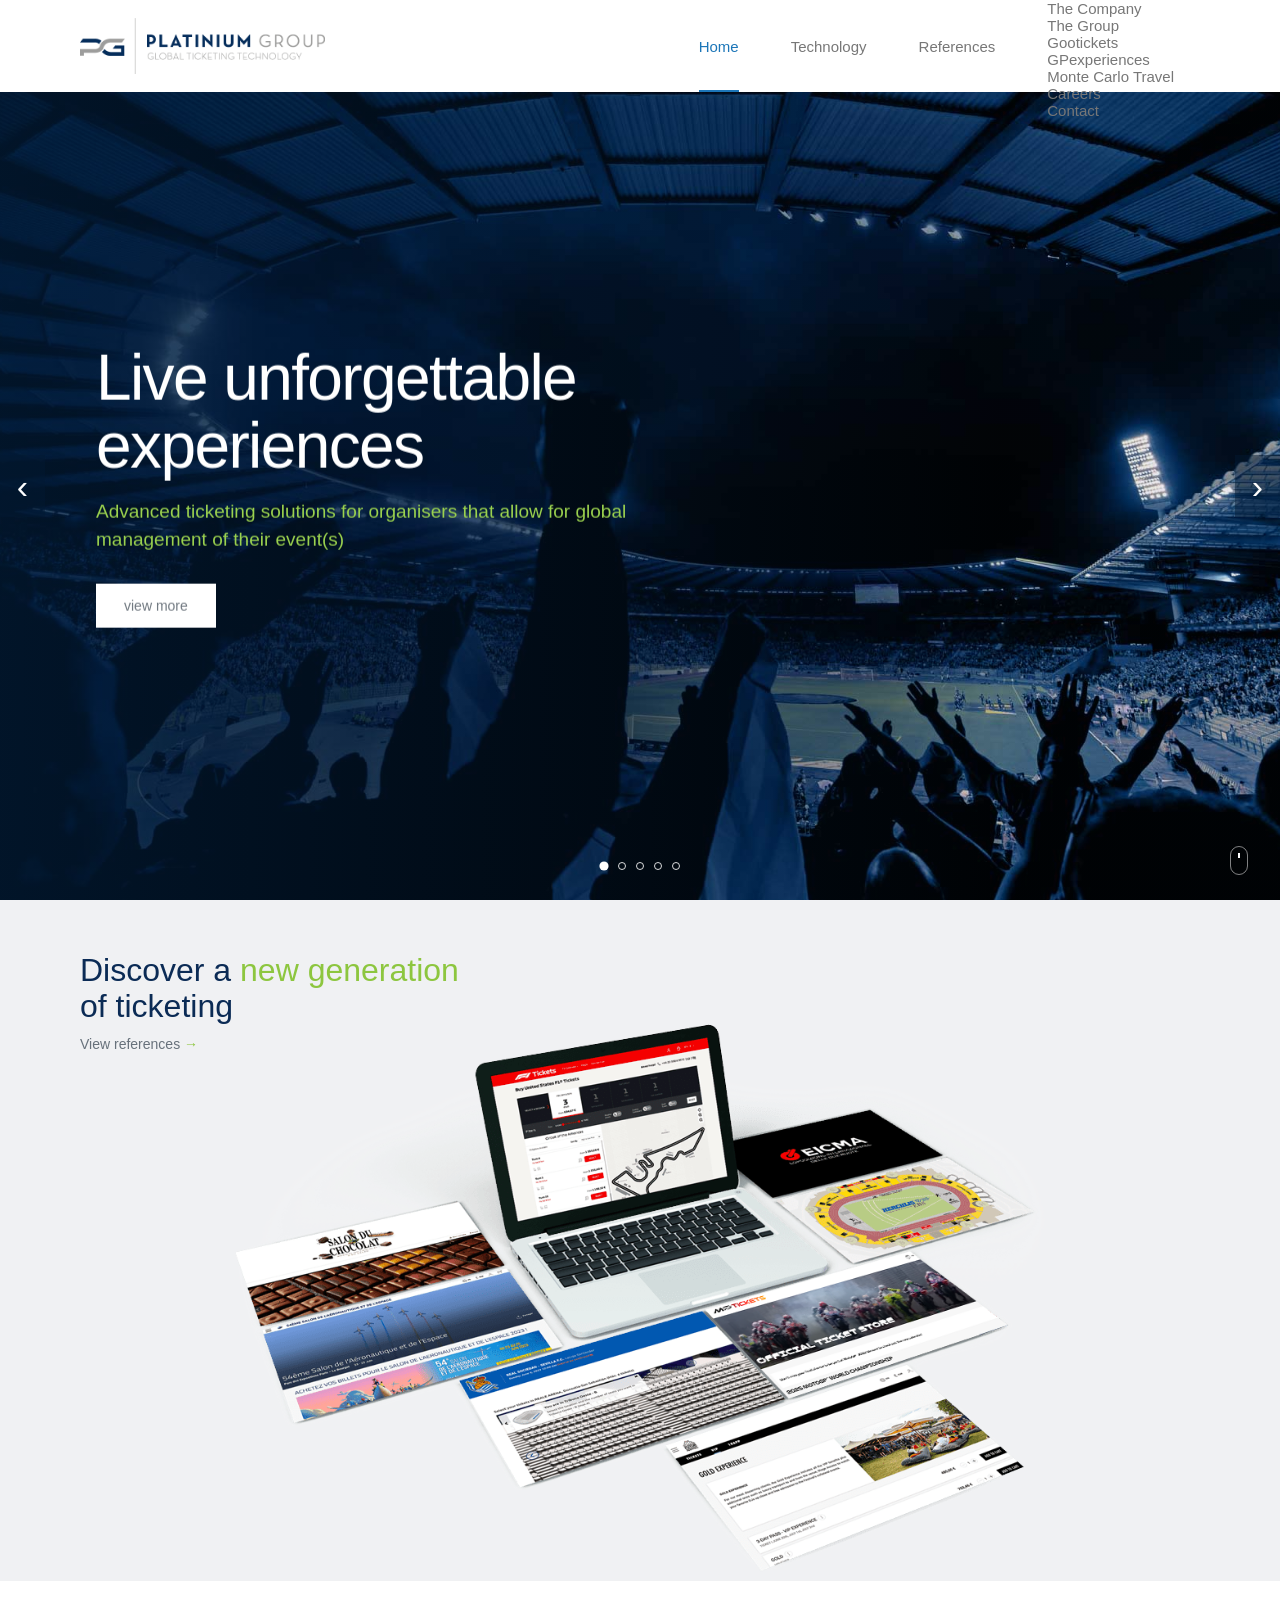
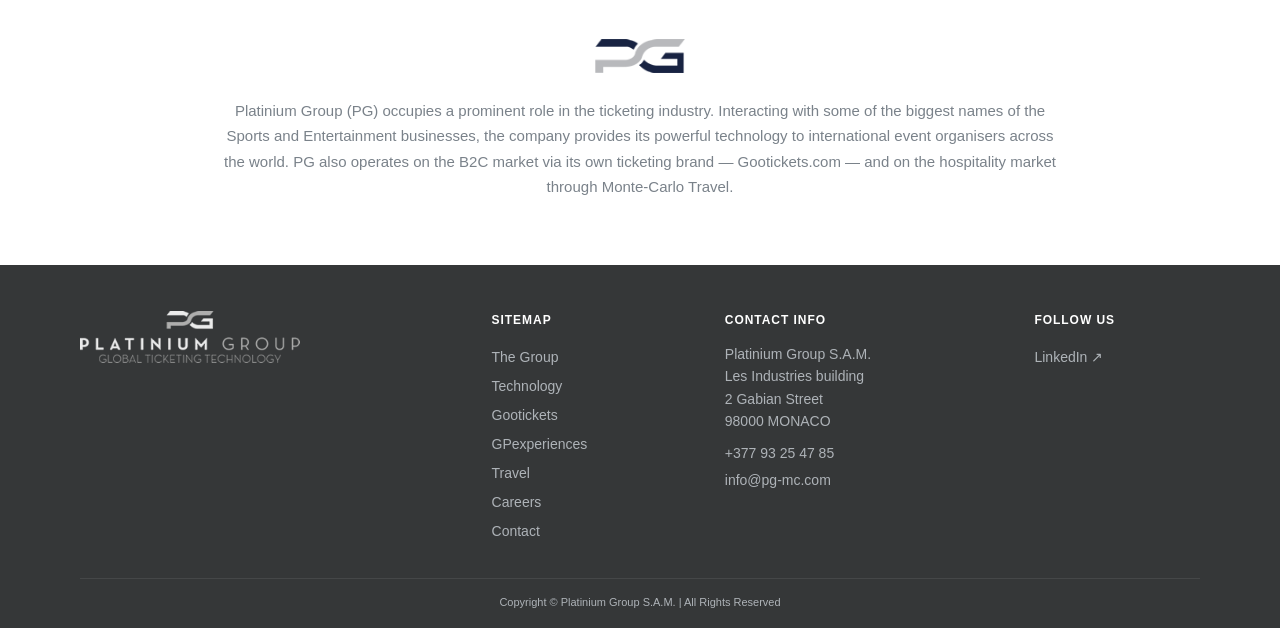
==== index.html @ 8158e59a "Add files via upload" ====
<!DOCTYPE html>

<html lang="en">
<head>
<meta charset="utf-8"/>
<meta content="width=device-width,initial-scale=1" name="viewport"/>

<title>Powerful ticketing software and web marketing | Platinium Group</title>
<link href="./home-assets/favicon.png" rel="icon" type="image/png"/>
<link href="./home-assets/style.css" rel="stylesheet"/>
<script async="" src="https://www.googletagmanager.com/gtag/js?id=G-PTPB17HDN8"></script><script>window.dataLayer=window.dataLayer||[];function gtag(){dataLayer.push(arguments)}gtag('js',new Date());gtag('config','G-PTPB17HDN8');</script><link href="./assets/shared-v6.css" rel="stylesheet"/><!-- SEO / Open Graph — migrated from the current pg-mc.com structure; page-specific copy retained for the static build. --><meta content="Platinium Group provides powerful ticketing technology, e-commerce, marketing and event solutions for leading sports and entertainment organisations." name="description"/><link href="https://www.pg-mc.com/" rel="canonical"/><meta content="en_US" property="og:locale"/><meta content="website" property="og:type"/><meta content="Powerful ticketing software and web marketing | Platinium Group" property="og:title"/><meta content="Platinium Group provides powerful ticketing technology, e-commerce, marketing and event solutions for leading sports and entertainment organisations." property="og:description"/><meta content="https://www.pg-mc.com/" property="og:url"/><meta content="Platinium Group" property="og:site_name"/><meta content="https://www.pg-mc.com/wp-content/uploads/2017/04/Platinium-Group2.png" property="og:image"/><meta content="summary_large_image" name="twitter:card"/><meta content="Powerful ticketing software and web marketing | Platinium Group" name="twitter:title"/><meta content="Platinium Group provides powerful ticketing technology, e-commerce, marketing and event solutions for leading sports and entertainment organisations." name="twitter:description"/><meta content="https://www.pg-mc.com/wp-content/uploads/2017/04/Platinium-Group2.png" name="twitter:image"/><!-- Analytics — existing GA4 property preserved. --></head>
<body>
<header class="site-header v6"><div class="header-inner"><a class="brand" href="./"><img alt="Platinium Group" src="./home-assets/img/Platinium-Group2-retina.png"/></a><button aria-label="Open navigation" class="menu-toggle"><span></span><span></span><span></span></button><nav class="main-nav"><a class="active" href="./">Home</a><a class="" href="./technology/">Technology</a><a class="" href="./references/">References</a><div class="nav-company"><a class="" href="./the-group/">The Company</a><div class="company-submenu"><a href="./the-group/">The Group</a><a href="./gootickets/">Gootickets</a><a href="./gpexperiences/">GPexperiences</a><a href="./travel/">Monte Carlo Travel</a><a href="./careers/">Careers</a><a href="./contact/">Contact</a></div></div></nav></div></header>
<main>
<section aria-label="Platinium Group highlights" class="hero-slider">
<article class="slide active"><img alt="" aria-hidden="true" class="slide-bg" src="./home-assets/img/statium-emotion-AdobeStock_255722600.jpg"/>
<div class="slide-content"><h1>Live unforgettable<br/><strong>experiences</strong></h1><p>Advanced ticketing solutions for organisers that allow for global management of their event(s)</p><a class="cta" href="./technology/">view more</a></div>
</article>
<article class="slide"><img alt="" aria-hidden="true" class="slide-bg" src="./home-assets/img/Mticket-exhibition-mobile-1.jpg"/>
<div class="slide-content"><h1>Innovating solution</h1><p>A software adapted to all ticketing markets (Sports, Clubs, Festivals, International Fairs, Entertainment, …)</p><a class="cta" href="./technology/">view more</a></div>
</article>
<article class="slide"><img alt="" aria-hidden="true" class="slide-bg" src="./home-assets/img/etickets-paper-MR_2020_Portugal_Saturday_051.jpg"/>
<div class="slide-content"><h1>A tailor-made<br/><strong>technology</strong></h1><p>and a team of dedicated experts who co-build with organizers the ticketing solutions that meet their needs and strategy</p><a class="cta" href="./technology/">view more</a></div>
</article>
<article class="slide"><img alt="" aria-hidden="true" class="slide-bg" src="./home-assets/img/Cashless-globelet-reusable-SZ_K7wC54cs-unsplash.jpg"/>
<div class="slide-content"><h1>N°1 Motorsport<br/><strong>tickets provider</strong></h1><p>Formula 1®, MotoGP™, WorldSBK...</p><a class="cta" href="./technology/">view references</a></div>
</article>
<article class="slide"><img alt="" aria-hidden="true" class="slide-bg" src="./home-assets/img/other-services-1.jpg"/>
<div class="slide-content"><h1>Unlock the Power<br/><strong>of Your Business</strong></h1><p>Cutting-Edge Marketing and Analytics Solutions</p><a class="cta" href="./technology/">view more</a></div>
</article>
<button aria-label="Previous slide" class="slider-arrow prev"><span>‹</span></button>
<button aria-label="Next slide" class="slider-arrow next"><span>›</span></button>
<div aria-label="Slider pagination" class="slider-pagination"></div>
<div class="scroll-cue"><span></span></div>
</section>
<section class="discover">
<div class="discover-inner">
<div class="discover-heading reveal"><h2>Discover a <em>new generation</em><br/>of ticketing</h2><a href="./references/">View references <span>→</span></a></div>
<div class="discover-visual reveal"><img alt="Platinium Group ticketing technology interfaces" src="./home-assets/img/references-v2-110-min-1.png"/></div>
</div>
</section>
<section class="about">
<div class="about-inner reveal">
<img alt="PG" class="pg-mark" src="./home-assets/img/PG_only.png"/>
<p>Platinium Group (PG) occupies a prominent role in the ticketing industry. Interacting with some of the biggest names of the Sports and Entertainment businesses, the company provides its powerful technology to international event organisers across the world. PG also operates on the B2C market via its own ticketing brand — Gootickets.com — and on the hospitality market through Monte-Carlo Travel.</p>
</div>
</section>
</main>
<footer class="footer-v6"><div class="footer-inner"><img alt="Platinium Group" src="./home-assets/img/Platinium-Group3.fw.png"/><div><b>Sitemap</b><a href="./the-group/">The Group</a><a href="./technology/">Technology</a><a href="./gootickets/">Gootickets</a><a href="./gpexperiences/">GPexperiences</a><a href="./travel/">Travel</a><a href="./careers/">Careers</a><a href="./contact/">Contact</a></div><div><b>Contact Info</b><p>Platinium Group S.A.M.<br/>Les Industries building<br/>2 Gabian Street<br/>98000 MONACO</p><p>+377 93 25 47 85<br/><a href="mailto:info@pg-mc.com">info@pg-mc.com</a></p></div><div><b>Follow us</b><a href="https://www.linkedin.com/company/platinium-group-sam" rel="noopener" target="_blank">LinkedIn ↗</a></div></div><div class="copyright">Copyright © Platinium Group S.A.M. | All Rights Reserved</div></footer>
<script src="./home-assets/app.js"></script>
<script src="./assets/shared-v6.js"></script></body></html>
---- home-assets/style.css ----
:root{--blue:#062b56;--green:#8dc63f;--text:#68717a;--header:92px;--max:1120px}*{box-sizing:border-box}html{scroll-behavior:smooth}body{margin:0;font-family:Arial,'Helvetica Neue',sans-serif;color:var(--blue);background:#fff;-webkit-font-smoothing:antialiased}a{text-decoration:none;color:inherit}img{display:block;max-width:100%}.site-header{height:var(--header);background:#fff;position:absolute;z-index:50;left:0;right:0;top:0}.header-inner{height:100%;width:min(var(--max),calc(100% - 52px));margin:auto;display:flex;align-items:center}.brand{margin-right:auto}.brand img{width:245px;height:auto}.main-nav{height:100%;display:flex;align-items:stretch}.main-nav a{display:flex;align-items:center;padding:0 26px;font-size:13px;color:#777;position:relative;transition:color .25s}.main-nav a:after{content:"";height:2px;background:#1c76b8;position:absolute;left:50%;right:50%;bottom:0;transition:.25s}.main-nav a:hover,.main-nav a.active{color:#1c76b8}.main-nav a:hover:after,.main-nav a.active:after{left:26px;right:26px}.menu-toggle{display:none}.hero-slider{height:100vh;min-height:680px;position:relative;overflow:hidden;background:#031b37}.slide{position:absolute;inset:0;padding-top:var(--header);opacity:0;visibility:hidden;transition:opacity 1s ease,visibility 1s;background-image:var(--bg);background-size:cover;background-position:center}.slide:before{content:"";position:absolute;inset:0;background:linear-gradient(90deg,rgba(2,30,60,.68) 0%,rgba(2,30,60,.32) 48%,rgba(2,30,60,.08) 78%)}.slide.active{opacity:1;visibility:visible}.slide-content{position:absolute;z-index:2;left:max(7.5vw,calc((100vw - var(--max))/2));top:54%;transform:translateY(-50%);width:min(620px,75vw);color:#fff}.slide-content h1{font-size:52px;line-height:1.06;letter-spacing:-.025em;font-weight:300;margin:0 0 17px;opacity:0;transform:translateY(30px);filter:blur(5px)}.slide-content h1 strong{font-weight:300}.slide-content p{font-size:17px;line-height:1.38;color:#9bd24f;max-width:590px;margin:0 0 29px;opacity:0;transform:translateY(22px)}.slide-content .cta{display:inline-block;background:#fff;color:#717981;text-transform:lowercase;font-size:10px;padding:12px 24px;opacity:0;transform:translateY(16px);transition:background .25s,color .25s,transform .25s}.slide.active h1{animation:textIn .85s .22s cubic-bezier(.2,.75,.2,1) forwards}.slide.active p{animation:textIn .75s .4s cubic-bezier(.2,.75,.2,1) forwards}.slide.active .cta{animation:textIn .65s .56s cubic-bezier(.2,.75,.2,1) forwards}.slide-content .cta:hover{background:var(--green);color:#fff;transform:translateY(-2px)!important}@keyframes textIn{to{opacity:1;transform:translateY(0);filter:blur(0)}}.slider-arrow{position:absolute;z-index:5;top:54%;transform:translateY(-50%);width:45px;height:62px;border:0;background:rgba(3,26,51,.48);color:#fff;cursor:pointer;transition:background .25s}.slider-arrow:hover{background:rgba(3,26,51,.78)}.slider-arrow span{font-size:34px;font-weight:200;line-height:1}.prev{left:0}.next{right:0}.slider-pagination{position:absolute;z-index:6;left:50%;bottom:30px;transform:translateX(-50%);display:flex;gap:10px}.slider-pagination button{width:8px;height:8px;padding:0;border-radius:50%;border:1px solid rgba(255,255,255,.85);background:transparent;cursor:pointer;transition:.25s}.slider-pagination button.active{background:#fff;transform:scale(1.15)}.scroll-cue{position:absolute;z-index:5;right:32px;bottom:25px;width:18px;height:29px;border:1px solid #ffffff80;border-radius:10px}.scroll-cue span{position:absolute;width:2px;height:5px;background:#fff;left:7px;top:6px;animation:scroll 1.8s infinite}@keyframes scroll{0%{opacity:0;transform:translateY(0)}30%{opacity:1}100%{opacity:0;transform:translateY(10px)}}.discover{background:#f0f1f3;min-height:515px;padding:52px 0 0;overflow:hidden}.discover-inner{width:min(var(--max),calc(100% - 52px));margin:auto}.discover-heading{position:relative;z-index:2}.discover h2{font-size:28px;line-height:1.14;font-weight:400;margin:0;color:#0b2b55}.discover h2 em{font-style:normal;color:var(--green)}.discover-heading>a{display:inline-block;margin-top:11px;font-size:10px;color:#67717b}.discover-heading>a span{color:var(--green);font-size:14px}.discover-visual{margin:-32px auto 0;width:min(900px,84vw)}.discover-visual img{width:100%}.about{padding:58px 0 65px;background:#fff}.about-inner{width:min(850px,calc(100% - 52px));margin:auto;text-align:center}.pg-mark{width:90px;margin:0 auto 25px}.about p{font-size:13px;line-height:1.75;color:#7a828a;margin:0}footer{background:#353738;color:#aeb3b8;padding:46px 0 18px;font-size:11px}.footer-inner{width:min(var(--max),calc(100% - 52px));margin:auto;display:grid;grid-template-columns:1.4fr .7fr 1fr .65fr;gap:55px}.footer-inner>img{width:220px;opacity:.9}.footer-inner b{display:block;color:#fff;text-transform:uppercase;letter-spacing:.08em;font-size:10px;margin-bottom:12px}.footer-inner a{display:block;padding:3px 0}.footer-inner a:hover{color:#fff}.footer-inner p{line-height:1.6;margin:0 0 10px}.copyright{width:min(var(--max),calc(100% - 52px));margin:32px auto 0;padding-top:15px;border-top:1px solid #ffffff14;text-align:center;font-size:9px}.reveal{opacity:0;transform:translateY(22px);transition:opacity .75s ease,transform .75s ease}.reveal.visible{opacity:1;transform:none}@media(max-width:800px){:root{--header:72px}.brand img{width:205px}.menu-toggle{display:flex;margin-left:auto;width:34px;height:30px;border:0;background:none;flex-direction:column;justify-content:center;gap:5px}.menu-toggle span{display:block;width:25px;height:2px;background:var(--blue)}.main-nav{position:absolute;top:72px;left:0;right:0;height:auto;background:#fff;display:none;flex-direction:column;padding:10px 26px 18px;box-shadow:0 16px 30px #001b3620}.main-nav.open{display:flex}.main-nav a{padding:13px 0;border-bottom:1px solid #eee}.main-nav a:after{display:none}.hero-slider{min-height:600px}.slide-content{left:40px;width:calc(100vw - 80px);top:54%}.slide-content h1{font-size:42px}.slide-content p{font-size:15px}.discover{min-height:440px}.discover-visual{margin-top:18px;width:100%}.footer-inner{grid-template-columns:1fr 1fr}}@media(max-width:520px){.header-inner,.discover-inner,.footer-inner,.copyright{width:calc(100% - 32px)}.hero-slider{height:100svh;min-height:560px}.slide{background-position:center}.slide-content{left:28px;width:calc(100vw - 56px)}.slide-content h1{font-size:34px}.slide-content p{font-size:14px}.slider-arrow{width:32px;height:48px}.slider-pagination{bottom:20px}.scroll-cue{display:none}.discover{padding-top:40px}.discover h2{font-size:24px}.about-inner{width:calc(100% - 38px)}.footer-inner{grid-template-columns:1fr;gap:30px}}@media(prefers-reduced-motion:reduce){*{animation:none!important;transition:none!important}.slide.active h1,.slide.active p,.slide.active .cta,.reveal{opacity:1;transform:none;filter:none}}

/* V5.1 — readability + robust slide media */
.slide{background-image:none!important}
.slide-bg{position:absolute;inset:var(--header) 0 0;width:100%;height:calc(100% - var(--header));object-fit:cover;object-position:center;z-index:0;transform:scale(1.01);transition:transform 7s ease}
.slide.active .slide-bg{transform:scale(1.045)}
.slide:before{z-index:1;top:var(--header)}
.main-nav a{font-size:15px}
.slide-content .cta{font-size:13px;padding:13px 25px}
.discover-heading>a{font-size:13px}
.about p{font-size:15px;line-height:1.7}
footer{font-size:14px;line-height:1.5}
.footer-inner b{font-size:12px;margin-bottom:14px}
.footer-inner a{padding:4px 0}
.copyright{font-size:12px}
@media(max-width:800px){.main-nav a{font-size:15px}.slide-content .cta{font-size:13px}.about p{font-size:14px}footer{font-size:13px}}
/* V6 typography + motion */
.slide-content h1{font-size:clamp(58px,5vw,72px)}.slide-content p{font-size:19px;line-height:1.5;max-width:650px}.slide-content .cta{font-size:14px;padding:14px 28px}.main-nav a{font-size:15px}.discover h2{font-size:32px}.discover-heading>a{font-size:14px}.about p{font-size:15px}footer{font-size:14px}.footer-inner b{font-size:12px}.copyright{font-size:11px}
@media(max-width:800px){.slide-content h1{font-size:46px}.slide-content p{font-size:17px}}
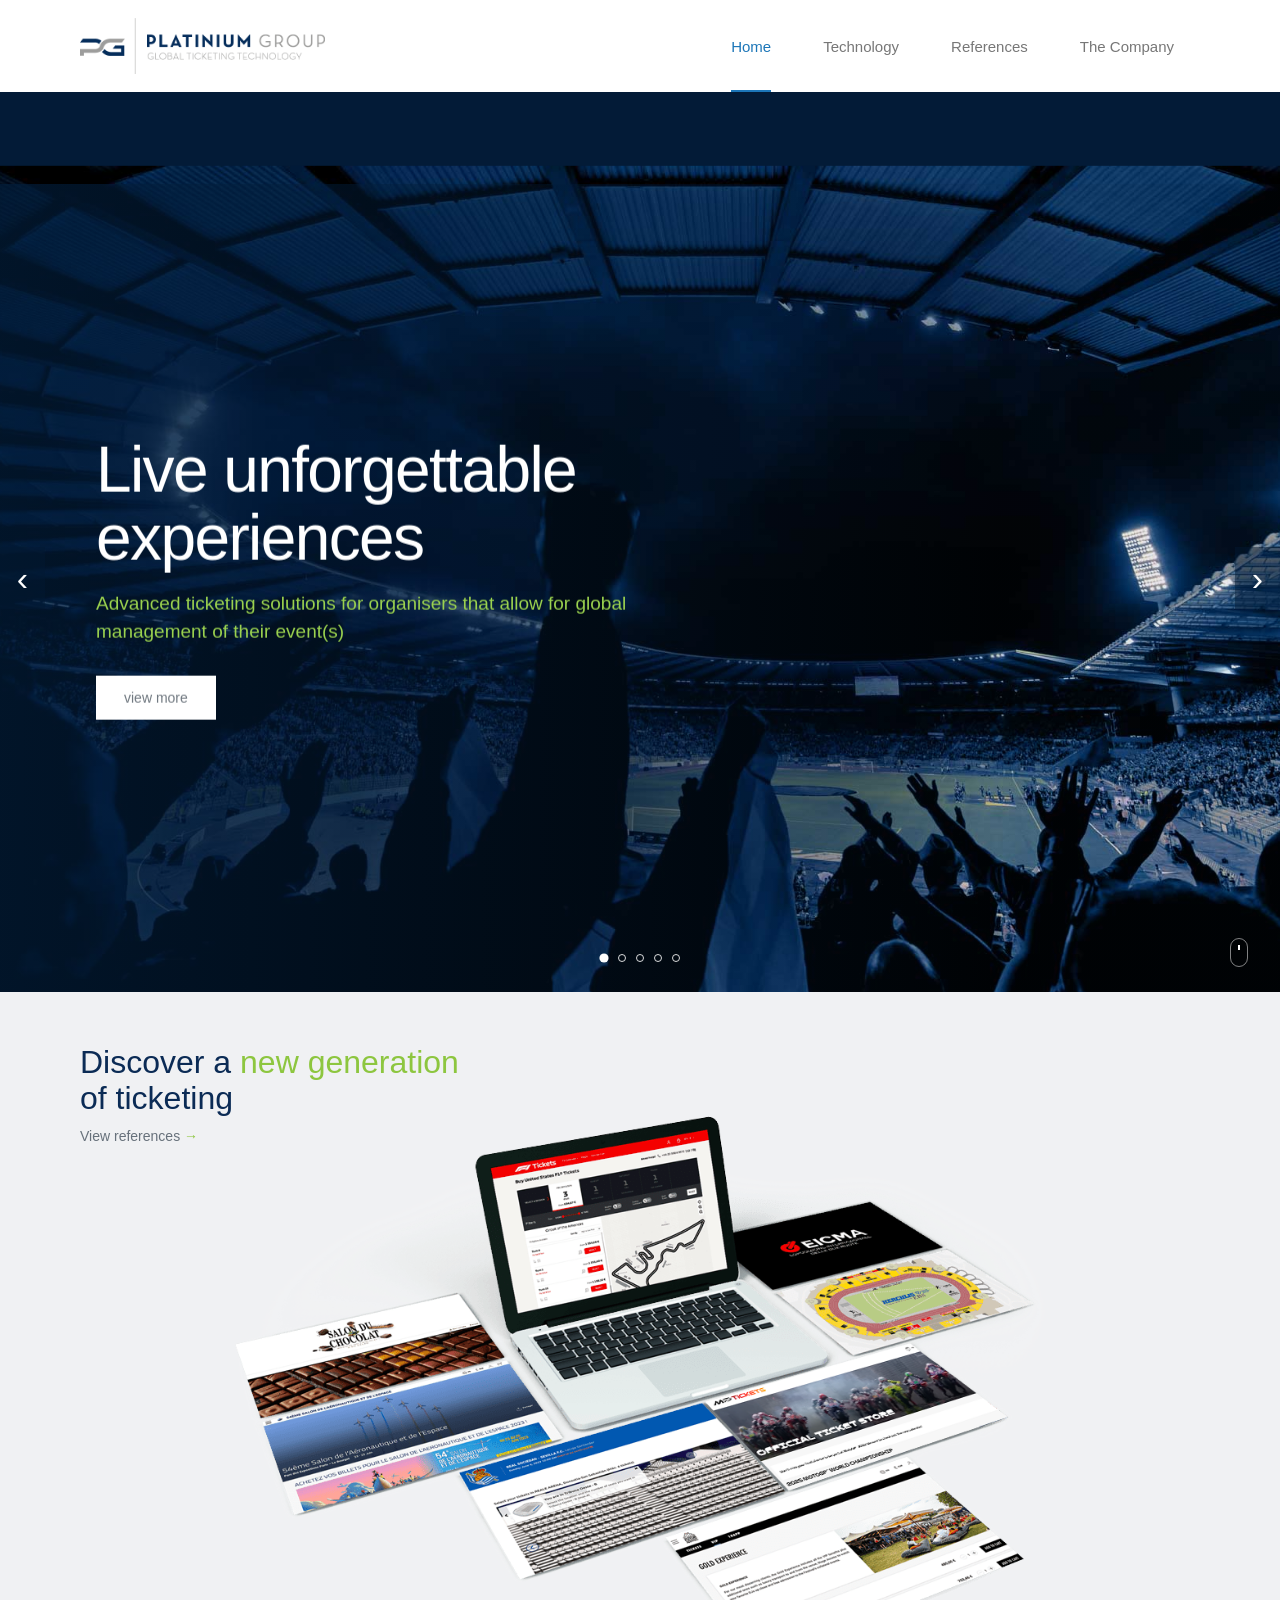
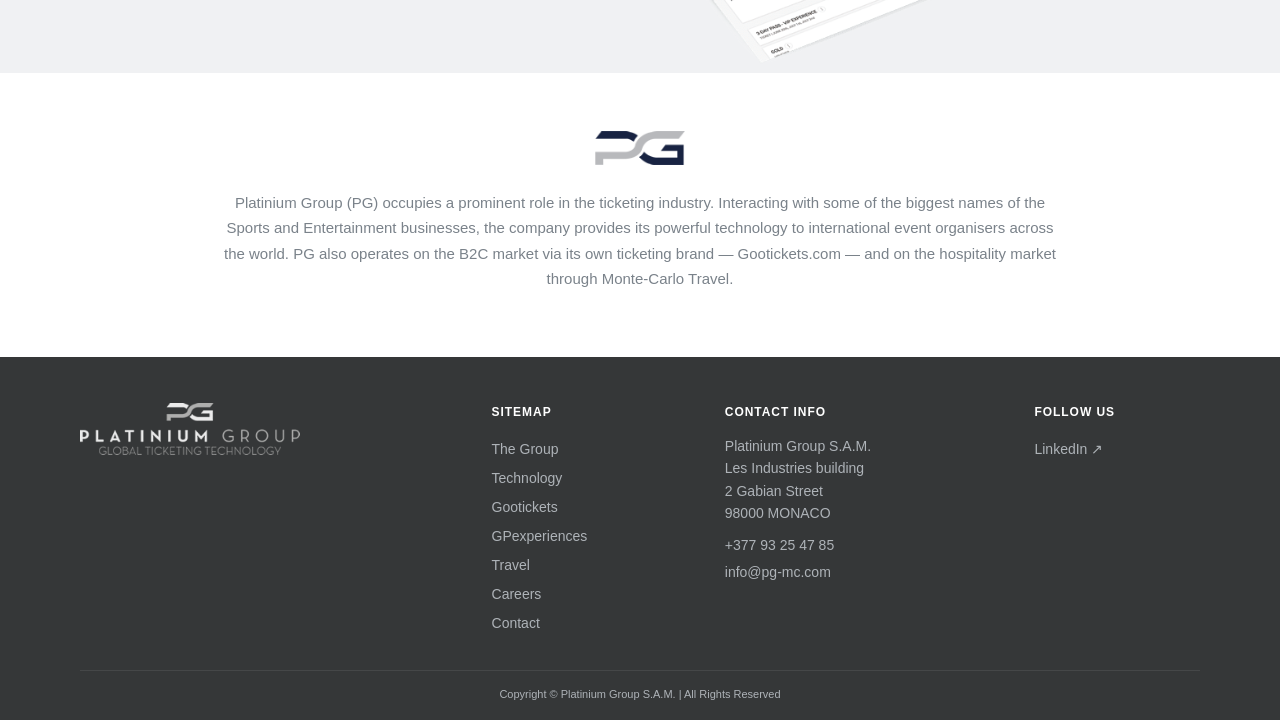
==== commit 76b33354: "Add files via upload" ====
--- a/index.html
+++ b/index.html
@@ -48,4 +48,4 @@
 </main>
 <footer class="footer-v6"><div class="footer-inner"><img alt="Platinium Group" src="./home-assets/img/Platinium-Group3.fw.png"/><div><b>Sitemap</b><a href="./the-group/">The Group</a><a href="./technology/">Technology</a><a href="./gootickets/">Gootickets</a><a href="./gpexperiences/">GPexperiences</a><a href="./travel/">Travel</a><a href="./careers/">Careers</a><a href="./contact/">Contact</a></div><div><b>Contact Info</b><p>Platinium Group S.A.M.<br/>Les Industries building<br/>2 Gabian Street<br/>98000 MONACO</p><p>+377 93 25 47 85<br/><a href="mailto:info@pg-mc.com">info@pg-mc.com</a></p></div><div><b>Follow us</b><a href="https://www.linkedin.com/company/platinium-group-sam" rel="noopener" target="_blank">LinkedIn ↗</a></div></div><div class="copyright">Copyright © Platinium Group S.A.M. | All Rights Reserved</div></footer>
 <script src="./home-assets/app.js"></script>
-<script src="./assets/shared-v6.js"></script></body></html>
+</body></html>
--- a/assets/shared-v6.css
+++ b/assets/shared-v6.css
@@ -0,0 +1,20 @@
+:root{--pg-navy:#062b56;--pg-green:#8dc63f;--pg-gray:#eef1f3;--pg-header:92px;--pg-max:1120px}body{margin:0}.site-header.v6{height:var(--pg-header);background:#fff;position:relative;z-index:50}.site-header.v6 .header-inner{height:100%;width:min(var(--pg-max),calc(100% - 52px));margin:auto;display:flex;align-items:center}.site-header.v6 .brand{margin-right:auto}.site-header.v6 .brand img{width:245px}.site-header.v6 .main-nav{height:100%;display:flex;align-items:stretch}.site-header.v6 .main-nav a{display:flex;align-items:center;padding:0 26px;font:15px Arial,sans-serif;color:#777;position:relative;text-decoration:none}.site-header.v6 .main-nav a:after{content:"";height:2px;background:#1c76b8;position:absolute;left:50%;right:50%;bottom:0;transition:.25s}.site-header.v6 .main-nav a:hover,.site-header.v6 .main-nav a.active{color:#1c76b8}.site-header.v6 .main-nav a:hover:after,.site-header.v6 .main-nav a.active:after{left:26px;right:26px}.site-header.v6 .menu-toggle{display:none}.page-hero-v6{height:690px;min-height:690px;position:relative;overflow:hidden;display:flex;align-items:center;background:#eef1f3}.page-hero-v6.bg{background-size:cover;background-position:center}.page-hero-v6.bg:after{content:"";position:absolute;inset:0;background:linear-gradient(90deg,rgba(4,30,65,.34),rgba(4,30,65,.04))}.page-hero-v6 .hero-v6-content{position:relative;z-index:2;width:min(var(--pg-max),calc(100% - 52px));margin:auto}.page-hero-v6 h1{font:300 clamp(48px,5vw,72px)/1.02 Arial,sans-serif;color:#fff;margin:0}.page-hero-v6 p{font:400 19px/1.5 Arial,sans-serif;color:#fff;margin:15px 0 0}.page-hero-v6.bg .hero-v6-content{transform:translateY(18px);opacity:0;animation:heroText .9s .15s forwards}.page-hero-v6.bg{animation:heroZoom 9s ease-out both}@keyframes heroText{to{opacity:1;transform:none}}@keyframes heroZoom{from{background-size:103% auto}to{background-size:108% auto}}
+.footer-v6{background:#353738;color:#aeb3b8;padding:46px 0 18px;font:14px/1.5 Arial,sans-serif}.footer-v6 .footer-inner{width:min(var(--pg-max),calc(100% - 52px));margin:auto;display:grid;grid-template-columns:1.4fr .7fr 1fr .65fr;gap:55px}.footer-v6 .footer-inner>img{width:220px}.footer-v6 b{display:block;color:#fff;text-transform:uppercase;letter-spacing:.08em;font-size:12px;margin-bottom:14px}.footer-v6 a{display:block;padding:4px 0;color:inherit;text-decoration:none}.footer-v6 a:hover{color:#fff}.footer-v6 p{margin:0 0 10px}.footer-v6 .copyright{width:min(var(--pg-max),calc(100% - 52px));margin:32px auto 0;padding-top:15px;border-top:1px solid #ffffff14;text-align:center;font-size:11px}.v6-reveal{opacity:0;transform:translateY(32px);transition:opacity .75s ease,transform .75s cubic-bezier(.2,.7,.2,1)}.v6-reveal.in{opacity:1;transform:none}.v6-lift{transition:transform .35s ease,box-shadow .35s ease}.v6-lift:hover{transform:translateY(-7px);box-shadow:0 18px 40px rgba(4,30,65,.1)}
+@media(max-width:800px){:root{--pg-header:72px}.site-header.v6 .brand img{width:205px}.site-header.v6 .menu-toggle{display:flex;margin-left:auto;width:34px;height:30px;border:0;background:none;flex-direction:column;justify-content:center;gap:5px}.site-header.v6 .menu-toggle span{display:block;width:25px;height:2px;background:var(--pg-navy)}.site-header.v6 .main-nav{position:absolute;top:72px;left:0;right:0;height:auto;background:#fff;display:none;flex-direction:column;padding:10px 26px 18px;box-shadow:0 16px 30px #001b3620}.site-header.v6 .main-nav.open{display:flex}.site-header.v6 .main-nav a{padding:13px 0}.site-header.v6 .main-nav a:after{display:none}.page-hero-v6{height:560px;min-height:560px}.footer-v6 .footer-inner{grid-template-columns:1fr 1fr}}@media(max-width:520px){.footer-v6 .footer-inner{grid-template-columns:1fr;gap:30px}.page-hero-v6{height:460px;min-height:460px}}
+
+/* V7 consistency */
+.site-header.v6 .main-nav{gap:0}.nav-company{position:relative;display:flex}.nav-company>a{height:100%}.company-submenu{position:absolute;top:100%;right:0;width:230px;background:#fff;box-shadow:0 16px 34px rgba(4,30,65,.14);padding:10px 0 14px;opacity:0;visibility:hidden;transform:translateY(8px);transition:.22s;z-index:80}.nav-company:hover .company-submenu,.nav-company:focus-within .company-submenu{opacity:1;visibility:visible;transform:none}.site-header.v6 .company-submenu a{height:auto;padding:11px 24px;display:block;color:#626b74}.site-header.v6 .company-submenu a:after{display:none}.site-header.v6 .company-submenu a:hover{background:#f4f6f8;color:#1c76b8}.section{padding:82px 0}.wrap{width:min(var(--pg-max),calc(100% - 52px));margin:auto}.title{font-size:38px;line-height:1.12;color:#062b56;margin:0 0 30px}.section p,.section li{font-size:17px;line-height:1.72;color:#4b5662}.lead{font-size:21px!important;line-height:1.65!important}.eyebrow{text-transform:uppercase;letter-spacing:.12em;font-size:12px!important;font-weight:700;color:#1c76b8!important}.gray{background:#f1f3f5}.grid2,.grid3,.grid4{display:grid;gap:34px}.grid2{grid-template-columns:repeat(2,1fr)}.grid3{grid-template-columns:repeat(3,1fr)}.grid4{grid-template-columns:repeat(4,1fr)}.card{background:#fff;padding:28px}.feature-img{width:100%;height:auto;display:block}.media-card{padding:0;overflow:hidden}.media-card img{width:100%;aspect-ratio:16/9;object-fit:cover;display:block;transition:transform .65s}.media-card:hover img{transform:scale(1.035)}.media-card .copy{padding:24px}.split-media{display:grid;grid-template-columns:1.05fr .95fr;align-items:center;gap:58px}.split-media.reverse{grid-template-columns:.95fr 1.05fr}.split-media>img{width:100%;max-height:520px;object-fit:cover}.brand-logo{max-width:260px;max-height:120px;object-fit:contain}.cta-row{display:flex;gap:14px;flex-wrap:wrap;margin-top:25px}.btn-v7{display:inline-flex;padding:13px 22px;border:1px solid #0a4f86;color:#0a4f86;text-decoration:none;font-weight:700;transition:.25s}.btn-v7:hover{background:#0a4f86;color:#fff;transform:translateY(-2px)}.page-hero-v6.bg{animation:none}.page-hero-v6.bg .hero-v6-content{animation:heroText .9s .12s forwards}.v6-reveal{opacity:1!important;transform:none!important}.stat b{display:block;font-size:38px;color:#062b56}.stats{display:grid;grid-template-columns:repeat(4,1fr);gap:20px}.expertise-bars p{font-weight:700;border-bottom:5px solid #8dc63f;padding-bottom:8px}.jobs{display:grid;grid-template-columns:repeat(2,1fr);gap:28px}.job{border-top:3px solid #8dc63f;background:#fff;padding:28px}.job .date{font-size:13px;color:#78838e}.job h3{font-size:24px;color:#062b56}.mosaic{display:grid;grid-template-columns:2fr 1fr 1fr;grid-auto-rows:230px;gap:14px}.mosaic img{width:100%;height:100%;object-fit:cover}.mosaic img:first-child{grid-row:span 2}.home-slider .slide-copy h1,.home-slider .slide-copy h2{font-size:clamp(44px,5.4vw,78px)!important}.home-slider .slide-copy p{font-size:clamp(19px,1.6vw,25px)!important;line-height:1.45!important}.home-slider .slide-copy .btn,.home-slider .slide-copy a{font-size:17px!important}.page-hero-v6{height:690px!important;min-height:690px!important}
+@media(max-width:800px){.nav-company{display:block}.company-submenu{position:static;width:auto;box-shadow:none;opacity:1;visibility:visible;transform:none;padding:0 0 8px 16px}.site-header.v6 .company-submenu a{padding:8px 0;font-size:14px}.grid4,.grid3,.grid2,.stats,.jobs,.split-media,.split-media.reverse{grid-template-columns:1fr}.mosaic{grid-template-columns:1fr 1fr;grid-auto-rows:180px}.mosaic img:first-child{grid-row:auto;grid-column:span 2}.page-hero-v6{height:560px!important;min-height:560px!important}.section{padding:58px 0}}
+/* V8 — Company editorial patterns */
+.company-expertise{display:grid;grid-template-columns:.85fr 1.15fr;gap:72px;align-items:end;margin-top:72px;padding-top:54px;border-top:1px solid #dfe4e8}.company-expertise h2{margin-bottom:14px}.expertise-bars-v8{display:grid;gap:12px}.expertise-bars-v8 div{background:#e7edf1;border-left:5px solid var(--pg-green);padding:15px 18px;font-weight:700;color:var(--pg-navy)}.stats-v8{display:grid;grid-template-columns:repeat(4,1fr);gap:0;border:1px solid #dfe4e8;background:#fff}.stats-v8 .stat{padding:24px 18px;min-height:110px;border-right:1px solid #dfe4e8}.stats-v8 .stat:last-child{border-right:0}.stats-v8 .stat b{font-size:36px;line-height:1;margin-bottom:10px}.belief-grid-v8{display:grid;grid-template-columns:repeat(2,1fr);gap:20px;margin-top:38px}.belief-card-v8{background:#fff;padding:32px;border-top:4px solid var(--pg-green);box-shadow:0 10px 30px rgba(6,43,86,.05)}.belief-card-v8 h3{font-size:24px;color:var(--pg-navy);margin:0 0 12px}.belief-card-v8 strong{display:block;color:var(--pg-navy);margin-top:22px}.mission-v8{display:grid;grid-template-columns:.9fr 1.1fr;gap:72px;align-items:start}.mission-v8 .intro{font-size:22px;line-height:1.6;color:var(--pg-navy)}.mission-points-v8{display:grid;grid-template-columns:repeat(2,1fr);gap:18px}.mission-point-v8{padding:26px;background:#f3f5f6}.mission-point-v8 h3{color:var(--pg-navy);margin-top:0}.hospitality-v8 img{min-height:390px;max-height:500px;object-fit:cover}.job-detail{max-width:850px}.job-detail h2{color:var(--pg-navy);margin-top:45px}.job-detail ul{padding-left:22px}.job-detail .meta{font-weight:700;color:#1c76b8}.job-readmore{margin-top:18px;display:inline-flex}
+@media(max-width:800px){.company-expertise,.mission-v8{grid-template-columns:1fr;gap:35px}.stats-v8,.belief-grid-v8,.mission-points-v8{grid-template-columns:1fr 1fr}.stats-v8 .stat{border-bottom:1px solid #dfe4e8}.hospitality-v8 img{min-height:260px}}@media(max-width:520px){.stats-v8,.belief-grid-v8,.mission-points-v8{grid-template-columns:1fr}}
+/* V9 visual QA */
+.page-hero-v6.bg{background-color:#d8e0e8}
+.references-main .reference-card p{color:rgba(255,255,255,.84);font-size:14px;line-height:1.65}
+.references-main .reference-card h3{font-size:15px}
+.crm .intro>p,.crm .cycle p{color:rgba(255,255,255,.82)!important}
+.crm .cycle article{border-color:rgba(255,255,255,.38)}
+.crm .cycle h3{color:#fff}
+
+/* Shared footer must keep the same layout on Technology too. */
+.footer-v6{display:block}
